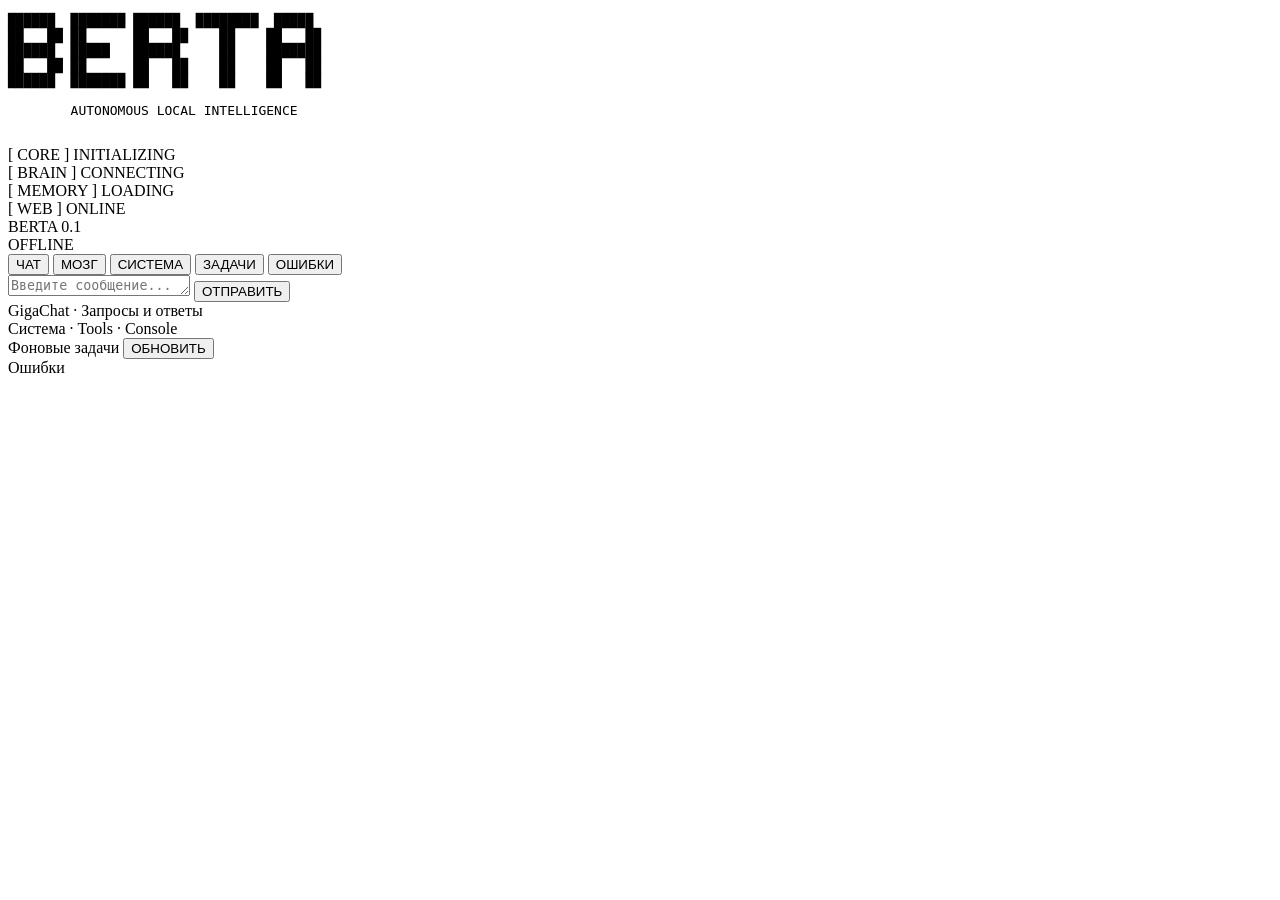
==== interface/web/static/index.html @ de753267 "feat: Web UI, non-blocking tasks, EventBus - Add dark-green cyberpunk Web UI (vanilla HTML/CSS/JS) -" ====
<!DOCTYPE html>
<html lang="ru">
<head>
  <meta charset="UTF-8" />
  <meta name="viewport" content="width=device-width, initial-scale=1.0" />
  <title>BERTA — Autonomous Local Intelligence</title>
  <link rel="stylesheet" href="/style.css" />
</head>
<body>

  <!-- BOOT SCREEN -->
  <div id="boot-screen">
    <pre id="ascii-logo">
██████  ███████ ██████  ████████  █████
██   ██ ██      ██   ██    ██    ██   ██
██████  █████   ██████     ██    ███████
██   ██ ██      ██   ██    ██    ██   ██
██████  ███████ ██   ██    ██    ██   ██

        AUTONOMOUS LOCAL INTELLIGENCE
    </pre>
    <div class="boot-status">
      <div class="boot-line">[ CORE     ] INITIALIZING</div>
      <div class="boot-line">[ BRAIN    ] CONNECTING</div>
      <div class="boot-line">[ MEMORY   ] LOADING</div>
      <div class="boot-line">[ WEB      ] ONLINE</div>
    </div>
    <div class="boot-progress">
      <div class="boot-bar"></div>
    </div>
  </div>

  <!-- MAIN APP -->
  <div id="app" class="hidden">

    <!-- HEADER -->
    <header id="header">
      <div class="logo-mini">BERTA 0.1</div>
      <div class="header-status">
        <span id="conn-status" class="status-dot offline"></span>
        <span id="conn-text">OFFLINE</span>
      </div>
      <nav id="tabs">
        <button class="tab active" data-panel="chat">ЧАТ</button>
        <button class="tab" data-panel="brain">МОЗГ</button>
        <button class="tab" data-panel="system">СИСТЕМА</button>
        <button class="tab" data-panel="tasks">ЗАДАЧИ</button>
        <button class="tab" data-panel="errors">ОШИБКИ</button>
      </nav>
    </header>

    <!-- CONTENT -->
    <main id="content">

      <!-- CHAT PANEL -->
      <section id="panel-chat" class="panel active">
        <div id="chat-messages"></div>
        <div id="chat-input-area">
          <textarea id="chat-input" placeholder="Введите сообщение..." rows="1"></textarea>
          <button id="send-btn">ОТПРАВИТЬ</button>
        </div>
      </section>

      <!-- BRAIN PANEL -->
      <section id="panel-brain" class="panel">
        <div class="panel-header">GigaChat · Запросы и ответы</div>
        <div id="brain-log" class="log-view"></div>
      </section>

      <!-- SYSTEM PANEL -->
      <section id="panel-system" class="panel">
        <div class="panel-header">Система · Tools · Console</div>
        <div id="system-log" class="log-view"></div>
      </section>

      <!-- TASKS PANEL -->
      <section id="panel-tasks" class="panel">
        <div class="panel-header">
          Фоновые задачи
          <button id="refresh-tasks" class="small-btn">ОБНОВИТЬ</button>
        </div>
        <div id="tasks-list"></div>
      </section>

      <!-- ERRORS PANEL -->
      <section id="panel-errors" class="panel">
        <div class="panel-header">Ошибки</div>
        <div id="errors-log" class="log-view"></div>
      </section>

    </main>
  </div>

  <script src="/app.js"></script>
</body>
</html>
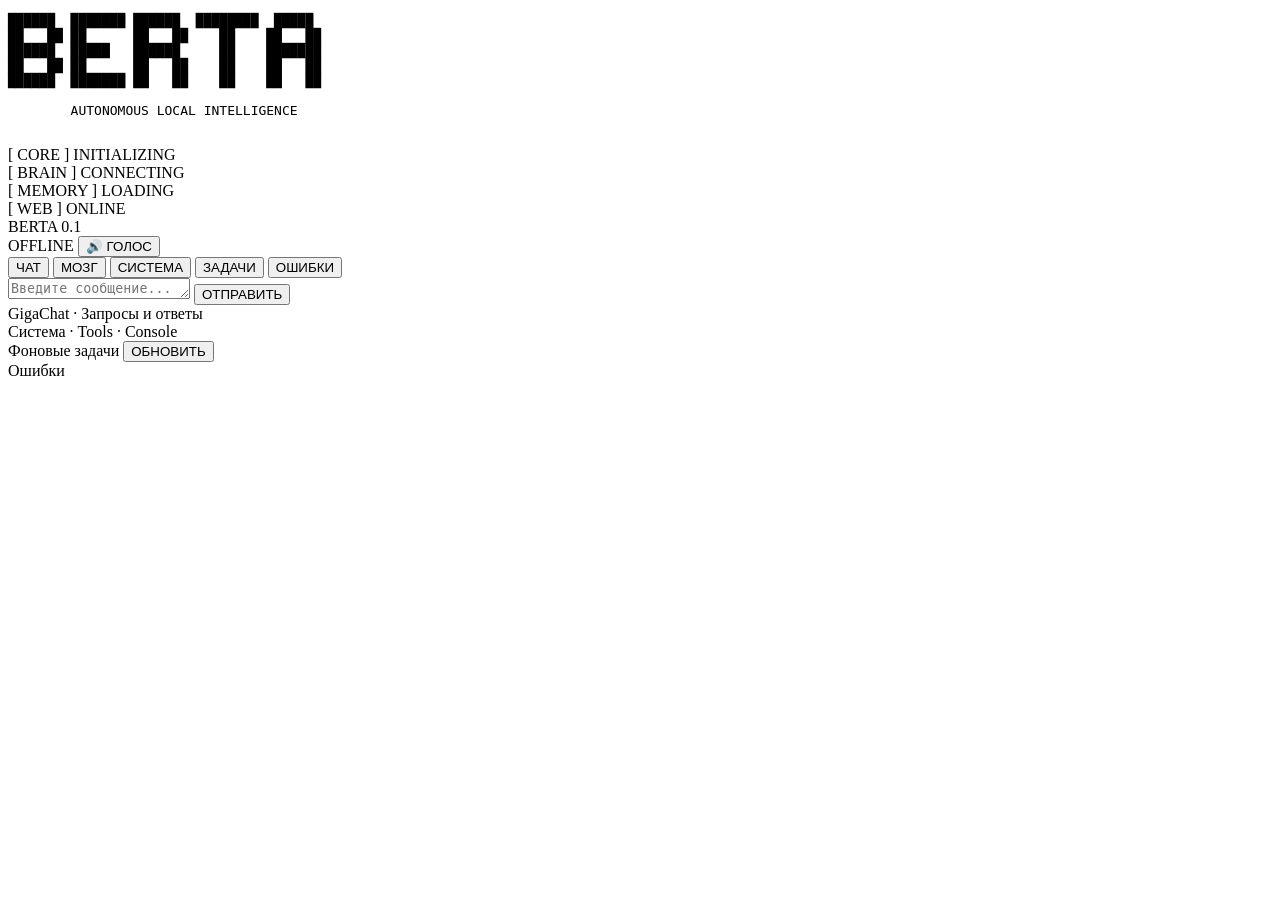
==== commit f98dfa3b: "release: BERTA 0.2 — Web UI + Piper TTS (Irina) - Piper local TTS, female Russian voice Irina (mediu" ====
--- a/interface/web/static/index.html
+++ b/interface/web/static/index.html
@@ -39,6 +39,7 @@
       <div class="header-status">
         <span id="conn-status" class="status-dot offline"></span>
         <span id="conn-text">OFFLINE</span>
+        <button id="voice-toggle" class="voice-btn" title="Озвучка ответов (Piper Irina)">🔊 ГОЛОС</button>
       </div>
       <nav id="tabs">
         <button class="tab active" data-panel="chat">ЧАТ</button>
@@ -48,6 +49,7 @@
         <button class="tab" data-panel="errors">ОШИБКИ</button>
       </nav>
     </header>
+    <audio id="tts-player" preload="none"></audio>
 
     <!-- CONTENT -->
     <main id="content">
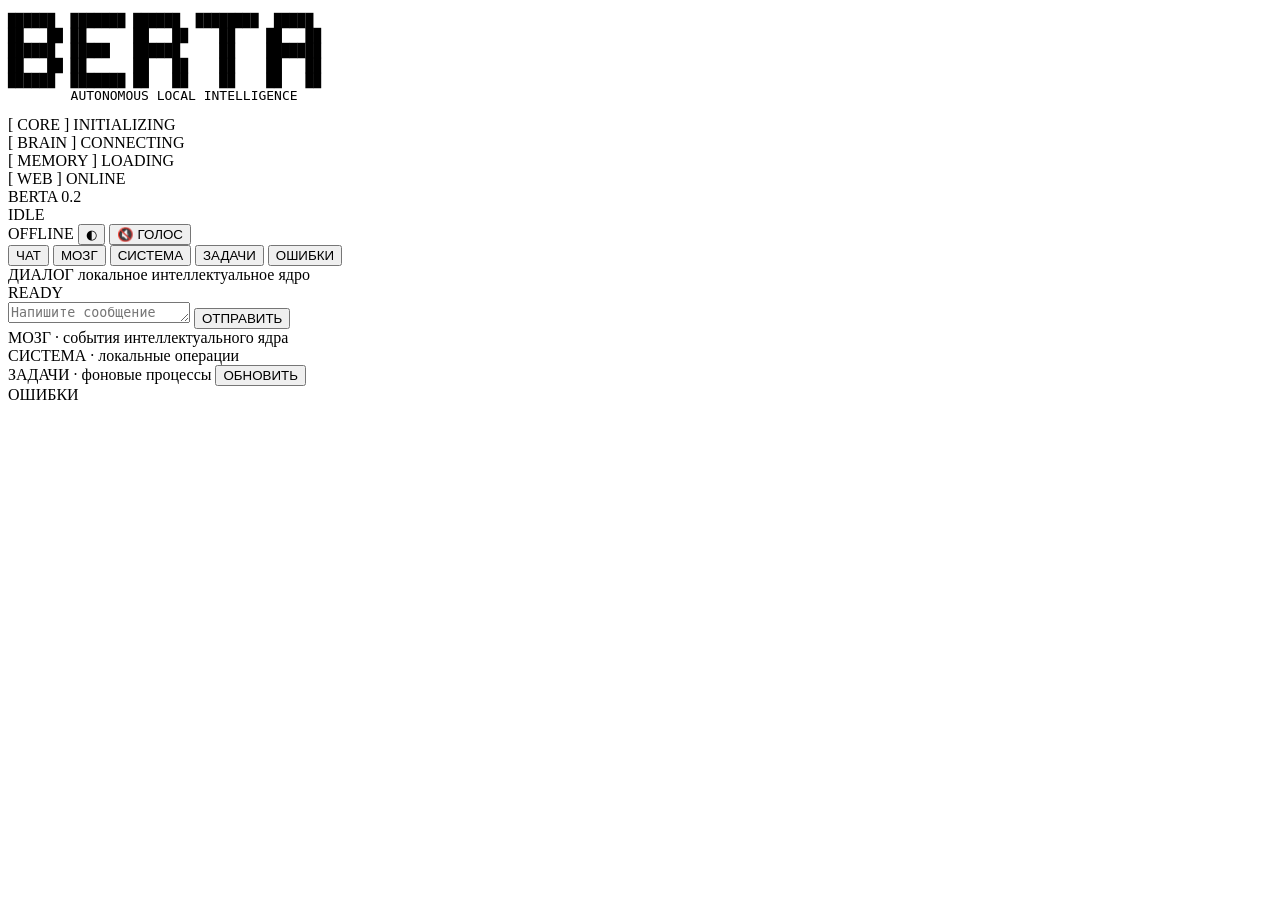
==== commit 5c706763: "Release BERTA 0.3" ====
--- a/interface/web/static/index.html
+++ b/interface/web/static/index.html
@@ -2,46 +2,43 @@
 <html lang="ru">
 <head>
   <meta charset="UTF-8" />
-  <meta name="viewport" content="width=device-width, initial-scale=1.0" />
+  <meta name="viewport" content="width=device-width, initial-scale=1, viewport-fit=cover" />
+  <meta name="theme-color" content="#070d07" />
   <title>BERTA — Autonomous Local Intelligence</title>
   <link rel="stylesheet" href="/style.css" />
 </head>
 <body>
-
-  <!-- BOOT SCREEN -->
   <div id="boot-screen">
-    <pre id="ascii-logo">
-██████  ███████ ██████  ████████  █████
+    <pre id="ascii-logo">██████  ███████ ██████  ████████  █████
 ██   ██ ██      ██   ██    ██    ██   ██
 ██████  █████   ██████     ██    ███████
 ██   ██ ██      ██   ██    ██    ██   ██
 ██████  ███████ ██   ██    ██    ██   ██
-
-        AUTONOMOUS LOCAL INTELLIGENCE
-    </pre>
+        AUTONOMOUS LOCAL INTELLIGENCE</pre>
     <div class="boot-status">
-      <div class="boot-line">[ CORE     ] INITIALIZING</div>
-      <div class="boot-line">[ BRAIN    ] CONNECTING</div>
-      <div class="boot-line">[ MEMORY   ] LOADING</div>
-      <div class="boot-line">[ WEB      ] ONLINE</div>
+      <div>[ CORE ] INITIALIZING</div>
+      <div>[ BRAIN ] CONNECTING</div>
+      <div>[ MEMORY ] LOADING</div>
+      <div>[ WEB ] ONLINE</div>
     </div>
-    <div class="boot-progress">
-      <div class="boot-bar"></div>
-    </div>
+    <div class="boot-progress"><div class="boot-bar"></div></div>
   </div>
 
-  <!-- MAIN APP -->
   <div id="app" class="hidden">
+    <header id="header">
+      <div class="brand">
+        <div class="logo-mini">BERTA 0.2</div>
+        <div id="agent-state" class="agent-state idle">IDLE</div>
+      </div>
 
-    <!-- HEADER -->
-    <header id="header">
-      <div class="logo-mini">BERTA 0.1</div>
       <div class="header-status">
         <span id="conn-status" class="status-dot offline"></span>
         <span id="conn-text">OFFLINE</span>
-        <button id="voice-toggle" class="voice-btn" title="Озвучка ответов (Piper Irina)">🔊 ГОЛОС</button>
+        <button id="theme-toggle" class="icon-btn" title="Переключить тему">◐</button>
+        <button id="voice-toggle" class="voice-btn" title="Озвучка ответов">🔇 ГОЛОС</button>
       </div>
-      <nav id="tabs">
+
+      <nav id="tabs" aria-label="Разделы">
         <button class="tab active" data-panel="chat">ЧАТ</button>
         <button class="tab" data-panel="brain">МОЗГ</button>
         <button class="tab" data-panel="system">СИСТЕМА</button>
@@ -49,47 +46,44 @@
         <button class="tab" data-panel="errors">ОШИБКИ</button>
       </nav>
     </header>
-    <audio id="tts-player" preload="none"></audio>
 
-    <!-- CONTENT -->
+    <audio id="tts-player" preload="auto"></audio>
+
     <main id="content">
-
-      <!-- CHAT PANEL -->
       <section id="panel-chat" class="panel active">
-        <div id="chat-messages"></div>
+        <div class="panel-header chat-header">
+          <div>
+            <span class="panel-title">ДИАЛОГ</span>
+            <span class="panel-subtitle">локальное интеллектуальное ядро</span>
+          </div>
+          <span id="route-badge" class="route-badge">READY</span>
+        </div>
+        <div id="chat-messages" aria-live="polite"></div>
         <div id="chat-input-area">
-          <textarea id="chat-input" placeholder="Введите сообщение..." rows="1"></textarea>
+          <textarea id="chat-input" placeholder="Напишите сообщение или команду…" rows="1"></textarea>
           <button id="send-btn">ОТПРАВИТЬ</button>
         </div>
       </section>
 
-      <!-- BRAIN PANEL -->
       <section id="panel-brain" class="panel">
-        <div class="panel-header">GigaChat · Запросы и ответы</div>
+        <div class="panel-header">МОЗГ · события интеллектуального ядра</div>
         <div id="brain-log" class="log-view"></div>
       </section>
 
-      <!-- SYSTEM PANEL -->
       <section id="panel-system" class="panel">
-        <div class="panel-header">Система · Tools · Console</div>
+        <div class="panel-header">СИСТЕМА · локальные операции</div>
         <div id="system-log" class="log-view"></div>
       </section>
 
-      <!-- TASKS PANEL -->
       <section id="panel-tasks" class="panel">
-        <div class="panel-header">
-          Фоновые задачи
-          <button id="refresh-tasks" class="small-btn">ОБНОВИТЬ</button>
-        </div>
+        <div class="panel-header">ЗАДАЧИ · фоновые процессы <button id="refresh-tasks" class="small-btn">ОБНОВИТЬ</button></div>
         <div id="tasks-list"></div>
       </section>
 
-      <!-- ERRORS PANEL -->
       <section id="panel-errors" class="panel">
-        <div class="panel-header">Ошибки</div>
+        <div class="panel-header">ОШИБКИ</div>
         <div id="errors-log" class="log-view"></div>
       </section>
-
     </main>
   </div>
 
